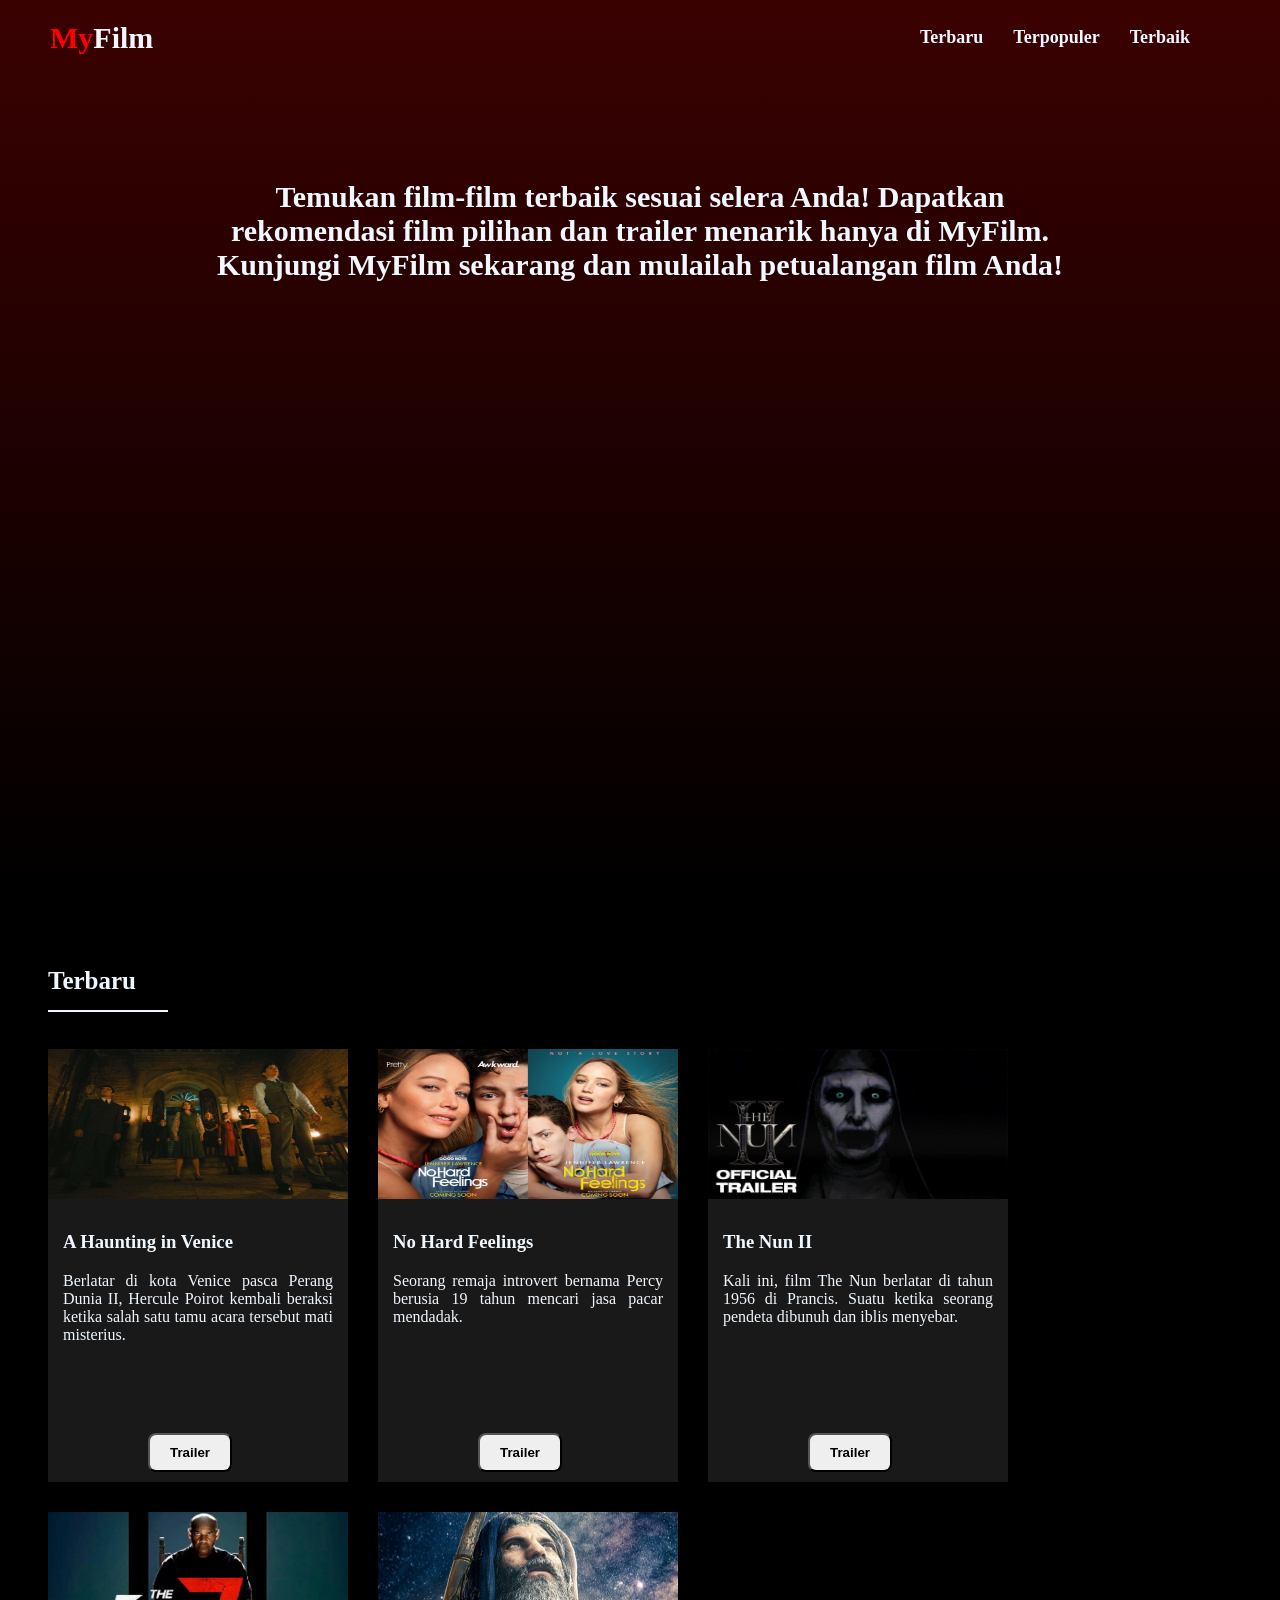
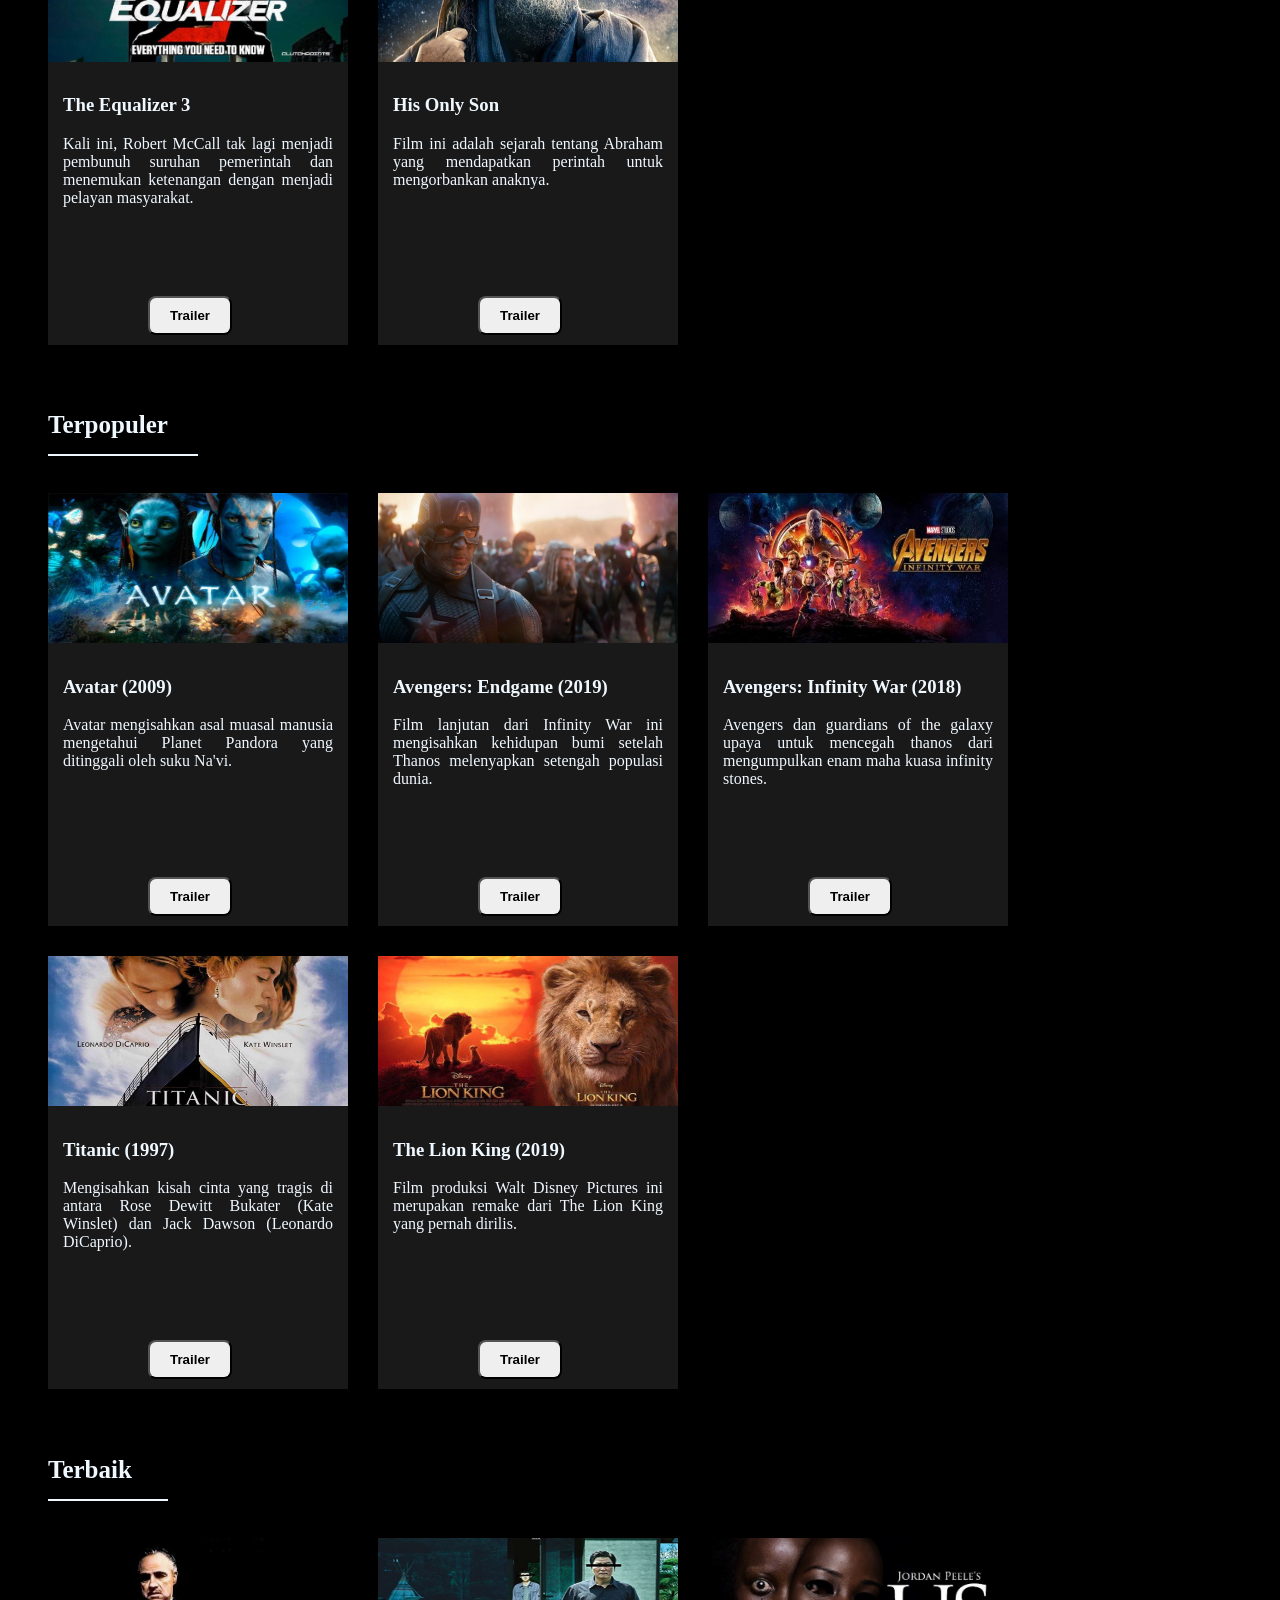
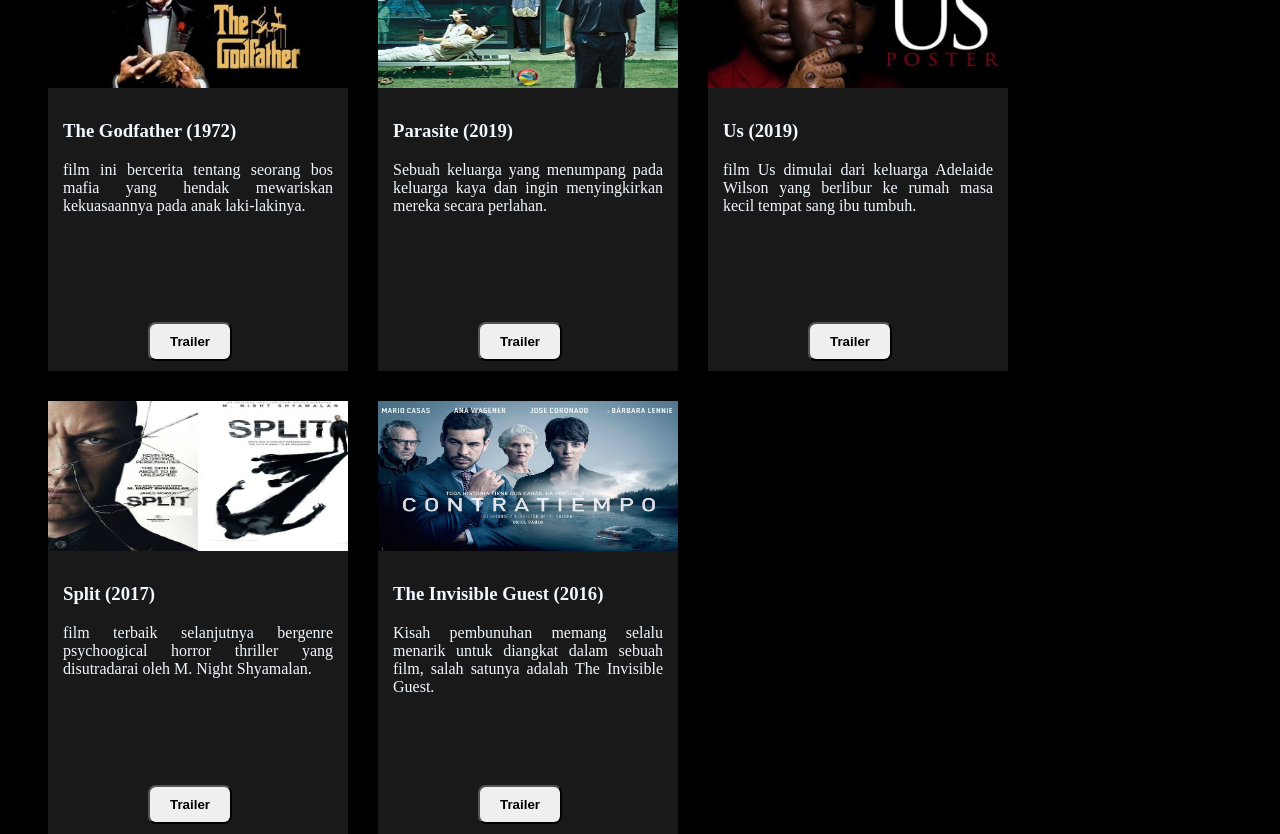
==== index.html @ 50434cb7 "Update index.html" ====
<!DOCTYPE html>
<html lang="en">
<head>
    <meta charset="UTF-8">
    <meta name="viewport" content="width=device-width, initial-scale=1.0">
    <link rel="stylesheet" href="style.css">
    <title>MyFilm</title>
</head>
<body>
    <div class="containernavbar">
        <div class="navbar">
            <h1><span>My</span>Film</h1>
            <ul>
                <li><a href="#terbaru">Terbaru</a></li>
                <li><a href="#terpopuler">Terpopuler</a></li>
                <li><a href="#terbaik">Terbaik</a></li>
            </ul>
        </div>
        <div class="hiro">
            <h2>Temukan film-film terbaik sesuai selera Anda! Dapatkan rekomendasi film pilihan dan trailer menarik hanya di MyFilm. Kunjungi MyFilm sekarang dan mulailah petualangan film Anda!</h2>
        </div>
    </div>
    
    <div id="terbaru">
        <h1>Terbaru</h1>
        <div class="daftarfilm">

            <div class="card">
                <div class="konten">
                    <img src="assets/haunting in venice.jpg" alt="A Haunting in Venice">
                    <div class="sinopsis">
                        <h3>A Haunting in Venice</h3>
                        <p>Berlatar di kota Venice pasca Perang Dunia II, Hercule Poirot kembali beraksi ketika salah satu tamu acara tersebut mati misterius.</p>
                    </div>
                    <button><a href="https://youtu.be/yEddsSwweyE">Trailer</a></button>
                </div>   
            </div>

            <div class="card">
                <div class="konten">
                    <img src="assets/no-hard-feelings-poster-jennifer-lawrence.jpg" alt="No Hard Feelings">
                    <div class="sinopsis">
                        <h3>No Hard Feelings</h3>
                        <p>Seorang remaja introvert bernama Percy berusia 19 tahun mencari jasa pacar mendadak.</p>
                    </div>
                    <button><a href="https://youtu.be/P15S6ND8kbQ">Trailer</a></button>
                </div>   
            </div>

            <div class="card">
                <div class="konten">
                    <img src="assets/thenun2.jpg" alt="The Nun II">
                    <div class="sinopsis">
                        <h3>The Nun II</h3>
                        <p>Kali ini, film The Nun berlatar di tahun 1956 di Prancis. Suatu ketika seorang pendeta dibunuh dan iblis menyebar.</p>
                    </div>
                    <button><a href="https://youtu.be/QF-oyCwaArU">Trailer</a></button>
                </div>   
            </div>

            <div class="card">
                <div class="konten">
                    <img src="assets/thequalizer3.jpg" alt="The Equalizer 3">
                    <div class="sinopsis">
                        <h3>The Equalizer 3</h3>
                        <p>Kali ini, Robert McCall tak lagi menjadi pembunuh suruhan pemerintah dan menemukan ketenangan dengan menjadi pelayan masyarakat.</p>
                    </div>
                    <button><a href="https://youtu.be/19ikl8vy4zs">Trailer</a></button>
                </div>   
            </div>

            <div class="card">
                <div class="konten">
                    <img src="assets/his-only-son.jpeg" alt="His Only Son">
                    <div class="sinopsis">
                        <h3>His Only Son</h3>
                        <p>Film ini adalah sejarah tentang Abraham yang mendapatkan perintah untuk mengorbankan anaknya.</p>
                    </div>
                    <button><a href="https://youtu.be/zo2V5CQMuJw">Trailer</a></button>
                </div>   
            </div>

         </div>     
    </div>

    <div id="terpopuler">
        <h1>Terpopuler</h1>
        <div class="daftarfilm">

            <div class="card">
                <div class="konten">
                    <img src="assets/avatar-2009.jpg" alt="Avatar">
                    <div class="sinopsis">
                        <h3>Avatar (2009)</h3>
                        <p>Avatar mengisahkan asal muasal manusia mengetahui Planet Pandora yang ditinggali oleh suku Na'vi.</p>
                    </div>
                    <button><a href="https://youtu.be/5PSNL1qE6VY?si=sUoHKBjKuJ3APOgr">Trailer</a></button>
                </div>   
            </div>
            <div class="card">
                <div class="konten">
                    <img src="assets/endgame.jpg" alt="Avengers: Endgame">
                    <div class="sinopsis">
                        <h3>Avengers: Endgame (2019)</h3>
                        <p>Film lanjutan dari Infinity War ini mengisahkan kehidupan bumi setelah Thanos melenyapkan setengah populasi dunia.</p>
                    </div>
                    <button><a href="https://youtu.be/CHekzSiZjrY?si=Ol1BtCSg1JcwX_Rj">Trailer</a></button>
                </div>   
            </div>
            <div class="card">
                <div class="konten">
                    <img src="assets/avengers-infinity-war.jpg" alt="Avengers: Infinity War">
                    <div class="sinopsis">
                        <h3>Avengers: Infinity War (2018)</h3>
                        <p>Avengers dan guardians of the galaxy upaya untuk mencegah thanos dari mengumpulkan enam maha kuasa infinity stones.</p>
                    </div>
                    <button><a href="https://youtu.be/6ZfuNTqbHE8?si=7AjgUUdlZSqZYlL-">Trailer</a></button>
                </div>   
            </div>
            <div class="card">
                <div class="konten">
                    <img src="assets/titanic.jpg" alt="Titanic 1997">
                    <div class="sinopsis">
                        <h3>Titanic (1997)</h3>
                        <p>Mengisahkan kisah cinta yang tragis di antara Rose Dewitt Bukater (Kate Winslet) dan Jack Dawson (Leonardo DiCaprio).</p>
                    </div>
                    <button><a href="https://youtu.be/CHekzSiZjrY?si=Ol1BtCSg1JcwX_Rj">Trailer</a></button>
                </div>   
            </div>
            <div class="card">
                <div class="konten">
                    <img src="assets/lionking.jpg" alt="The Lion King 2019">
                    <div class="sinopsis">
                        <h3>The Lion King (2019)</h3>
                        <p>Film produksi Walt Disney Pictures ini merupakan remake dari The Lion King yang pernah dirilis.</p>
                    </div>
                    <button><a href="https://youtu.be/7TavVZMewpY?feature=shared">Trailer</a></button>
                </div>   
            </div>

        </div>
    </div>
    
    <div id="terbaik">
        <h1>Terbaik</h1>
        <div class="daftarfilm">

            <div class="card">
                <div class="konten">
                    <img src="assets/godfather.jpg" alt="The godfather 1972">
                    <div class="sinopsis">
                        <h3>The Godfather (1972)</h3>
                        <p>film ini bercerita tentang seorang bos mafia yang hendak mewariskan kekuasaannya pada anak laki-lakinya.</p>
                    </div>
                    <button><a href="https://youtu.be/fB_8VCwXydM">Trailer</a></button>
                </div>   
            </div>
            <div class="card">
                <div class="konten">
                    <img src="assets/parasite.jpg" alt="Parasite 2019">
                    <div class="sinopsis">
                        <h3>Parasite (2019)</h3>
                        <p>Sebuah keluarga yang menumpang pada keluarga kaya dan ingin menyingkirkan mereka secara perlahan.</p>
                    </div>
                    <button><a href="https://youtu.be/5xH0HfJHsaY">Trailer</a></button>
                </div>   
            </div>
            <div class="card">
                <div class="konten">
                    <img src="assets/us.jpeg" alt="Us 2019">
                    <div class="sinopsis">
                        <h3>Us (2019)</h3>
                        <p>film Us dimulai dari keluarga Adelaide Wilson yang berlibur ke rumah masa kecil tempat sang ibu tumbuh.</p>
                    </div>
                    <button><a href="https://youtu.be/hNCmb-4oXJA">Trailer</a></button>
                </div>   
            </div>
            <div class="card">
                <div class="konten">
                    <img src="assets/split.jpg" alt="Split 2017">
                    <div class="sinopsis">
                        <h3>Split (2017)</h3>
                        <p>film terbaik selanjutnya bergenre psychoogical horror thriller yang disutradarai oleh M. Night Shyamalan.</p>
                    </div>
                    <button><a href="https://youtu.be/ROVc_47FUD8">Trailer</a></button>
                </div>   
            </div>
            <div class="card">
                <div class="konten">
                    <img src="assets/contratiempo.jpeg" alt="The Invisible Guest 2016">
                    <div class="sinopsis">
                        <h3>The Invisible Guest (2016)</h3>
                        <p>Kisah pembunuhan memang selalu menarik untuk diangkat dalam sebuah film, salah satunya adalah The Invisible Guest.</p>
                    </div>
                    <button><a href="https://youtu.be/epCg2RbyF80">Trailer</a></button>
                </div>   
            </div>

        </div>
    </div>
    <script src = "script.js"></script>

    
</body>
</html>
---- style.css ----
body {
    background-color: black;
    padding: 0;
    margin: 0;
}
.containernavbar {
    background: linear-gradient(to bottom, rgb(59, 1, 1), black);
    background-size: cover;
    min-height: 100vh;
    min-width: 100vh;
    display: flex;
    flex-direction: column;
}

.navbar {
    display: flex;
    justify-content: space-between;
    padding: 1px 90px 10px 50px;
    position: sticky;
}
.navbar h1 {
    font-size: 30px;
    color: aliceblue;
}

.navbar span {
    color: red;
}

.navbar ul {
    list-style-type: none;
    display: flex;
    justify-content: space-evenly;
    gap: 30px;
    padding-top: 10px;
}
.navbar ul li a {
    text-decoration: none;
    color: aliceblue;
    font-size: 18px;
    font-weight: 700;
    transition: all .3s;
}

.navbar ul li a:hover {
    color: red;
}

.hiro {
    display: flex;
    padding-left: 200px;
    padding-right: 200px;
    padding-top: 70px;
    padding-bottom: 20px;
}

.hiro h2 {
    color: aliceblue;
    font-size: 30px;
    color: aliceblue;
    text-align: center;
}

#terbaru {
    display: flex;
    flex-direction: column;
    padding-top: 50px;
    padding-left: 48px;
}

#terbaru h1 {
    width: 120px;
    color: aliceblue;
    font-size: 25px;
    border-bottom: 2px solid aliceblue;
    padding-bottom: 15px;
}

#terpopuler {
    display: flex;
    flex-direction: column;
    padding-top: 50px;
    padding-left: 48px;
}

#terpopuler h1 {
    width: 150px;
    color: aliceblue;
    font-size: 25px;
    border-bottom: 2px solid aliceblue;
    padding-bottom: 15px;
}

#terbaik {
    display: flex;
    flex-direction: column;
    padding-top: 50px;
    padding-left: 48px;
}

#terbaik h1 {
    width: 120px;
    color: aliceblue;
    font-size: 25px;
    border-bottom: 2px solid aliceblue;
    padding-bottom: 15px;
}

.daftarfilm {
    display: flex;
    flex-wrap: wrap;
    gap: 30px;
    margin-top: 20px;
}

.card {
    width: 300px;
    padding-bottom: 10px;
    background-color: #191919;
    display: flex;
    flex-wrap: wrap;
    flex-direction: column;    
    justify-content: space-between;
}

.konten img {
    width: 300px;
    height: 150px;
}

.konten .sinopsis {
    padding: 10px 15px 10px;
    max-height: 180px;
    min-height: 180px;
}

.konten .sinopsis h3 {
    color: aliceblue;
}

.konten .sinopsis p {
    color: aliceblue;
    max-height: 50px;
    min-height: 50px;
    text-align: justify;
}

.konten button {
    padding: 10px 20px;
    margin-left: 100px;
    margin-top: 30px;
    border-radius: 8px;
    font-weight: 700;
    transition: all .3s;
}
.konten button a {
    text-decoration: none;
    color: black;
    transition: all .3s
}

.konten button:hover {
    background-color: red;
    color: aliceblue
}

.konten button:hover a {
    color: aliceblue;
}
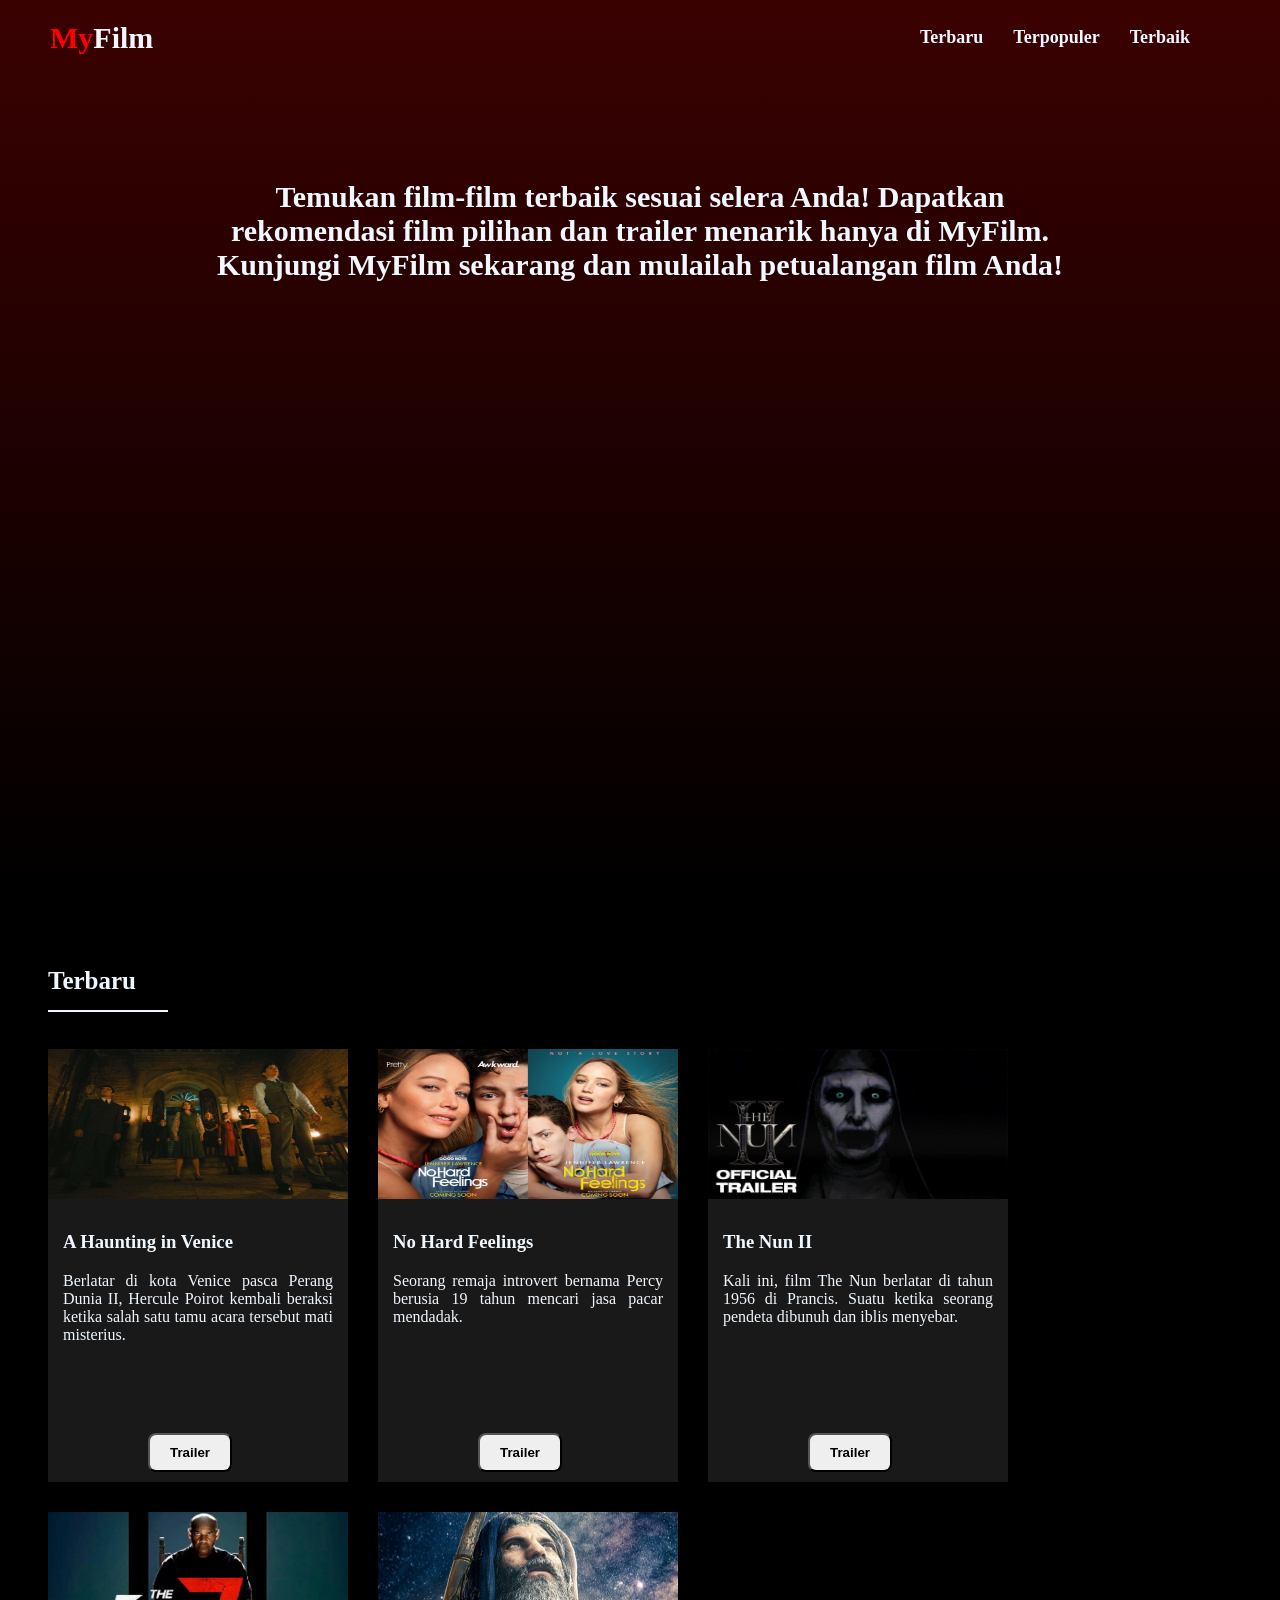
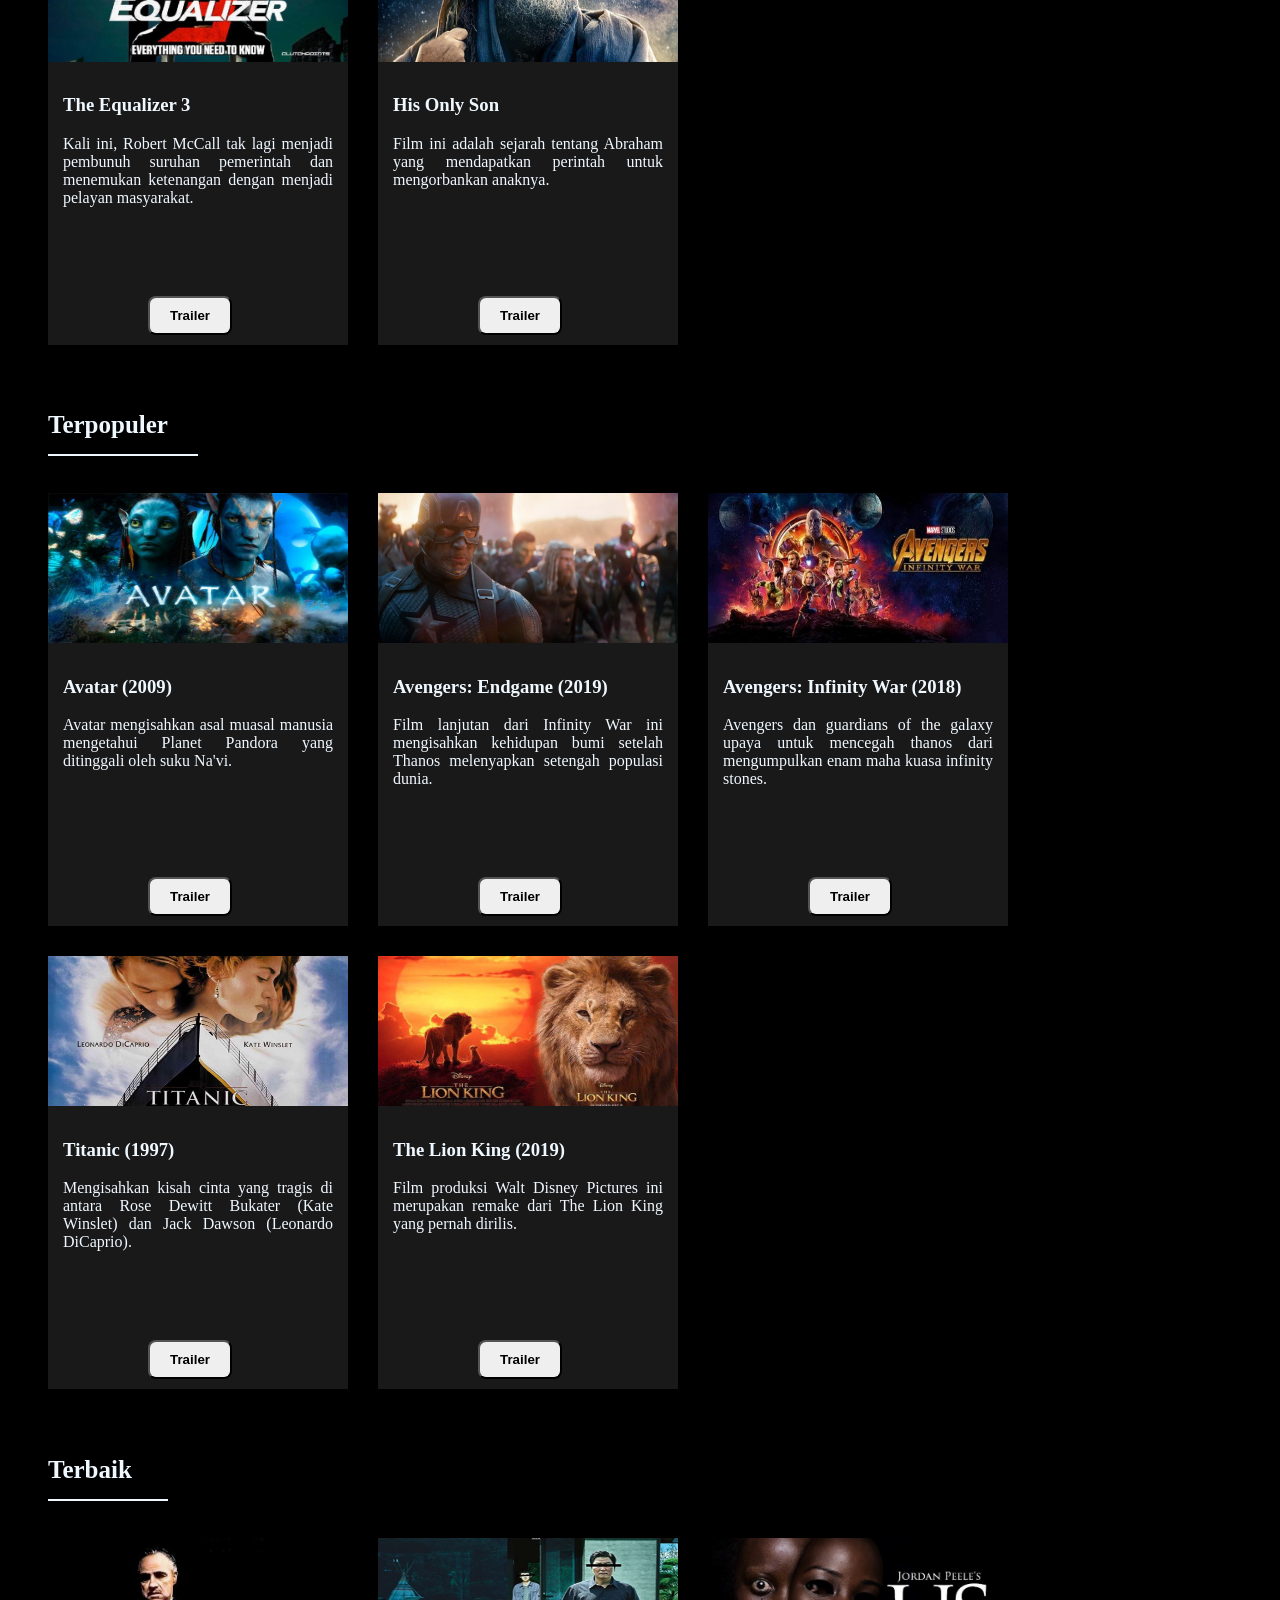
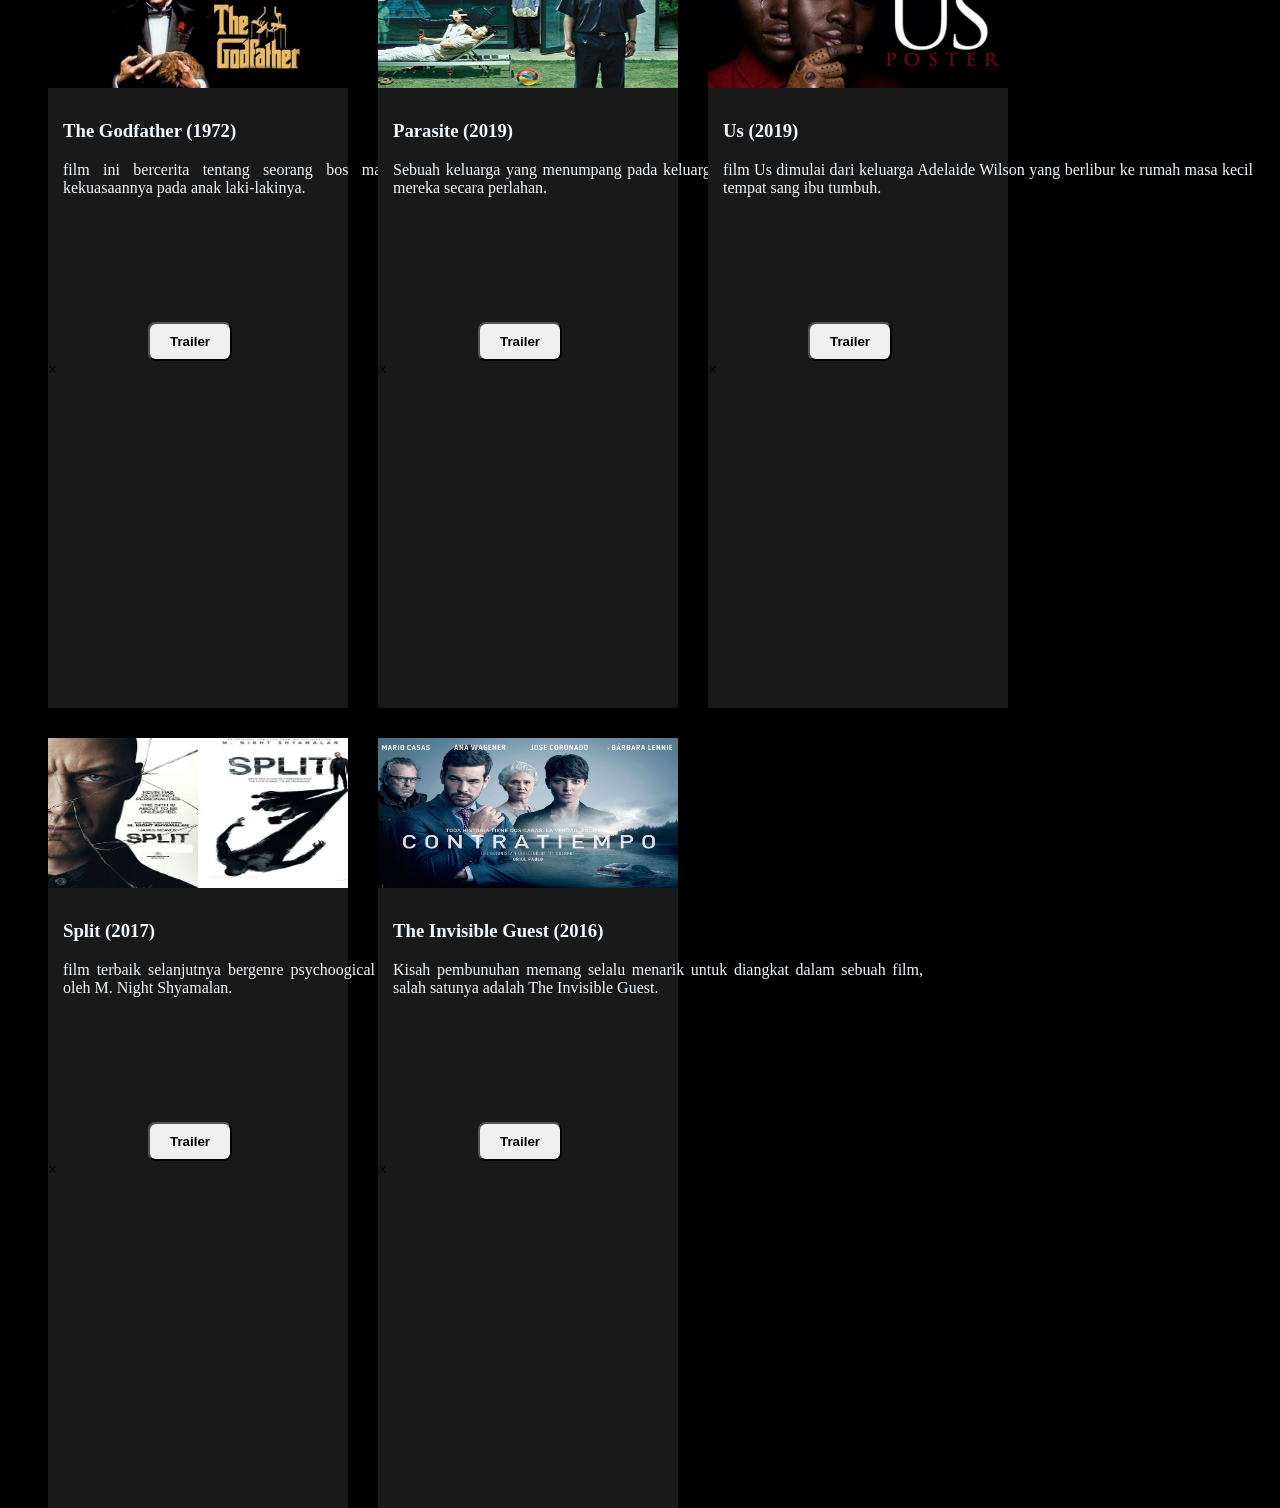
==== commit 330a49f8: "Update index.html" ====
--- a/index.html
+++ b/index.html
@@ -7,7 +7,7 @@
     <title>MyFilm</title>
 </head>
 <body>
-    <div class="containernavbar">
+    <div class="containernavbar" id="containernavbar">
         <div class="navbar">
             <h1><span>My</span>Film</h1>
             <ul>
@@ -32,7 +32,7 @@
                         <h3>A Haunting in Venice</h3>
                         <p>Berlatar di kota Venice pasca Perang Dunia II, Hercule Poirot kembali beraksi ketika salah satu tamu acara tersebut mati misterius.</p>
                     </div>
-                    <button><a href="https://youtu.be/yEddsSwweyE">Trailer</a></button>
+                    <button><a href="https://www.youtube.com/embed/yEddsSwweyE?si=ayyreVWUX7Xn-MmJ">Trailer</a></button>
                 </div>   
             </div>
 
@@ -43,7 +43,7 @@
                         <h3>No Hard Feelings</h3>
                         <p>Seorang remaja introvert bernama Percy berusia 19 tahun mencari jasa pacar mendadak.</p>
                     </div>
-                    <button><a href="https://youtu.be/P15S6ND8kbQ">Trailer</a></button>
+                    <button><a href="https://www.youtube.com/embed/P15S6ND8kbQ?si=i_mgeMd3NRcgCsIT">Trailer</a></button>
                 </div>   
             </div>
 
@@ -54,7 +54,7 @@
                         <h3>The Nun II</h3>
                         <p>Kali ini, film The Nun berlatar di tahun 1956 di Prancis. Suatu ketika seorang pendeta dibunuh dan iblis menyebar.</p>
                     </div>
-                    <button><a href="https://youtu.be/QF-oyCwaArU">Trailer</a></button>
+                    <button><a href="https://www.youtube.com/embed/QF-oyCwaArU?si=Opjd8-4PDUFX3Ysy">Trailer</a></button>
                 </div>   
             </div>
 
@@ -65,7 +65,7 @@
                         <h3>The Equalizer 3</h3>
                         <p>Kali ini, Robert McCall tak lagi menjadi pembunuh suruhan pemerintah dan menemukan ketenangan dengan menjadi pelayan masyarakat.</p>
                     </div>
-                    <button><a href="https://youtu.be/19ikl8vy4zs">Trailer</a></button>
+                    <button><a href="https://www.youtube.com/embed/19ikl8vy4zs?si=2qHkT-giS4IfgLD4">Trailer</a></button>
                 </div>   
             </div>
 
@@ -76,7 +76,7 @@
                         <h3>His Only Son</h3>
                         <p>Film ini adalah sejarah tentang Abraham yang mendapatkan perintah untuk mengorbankan anaknya.</p>
                     </div>
-                    <button><a href="https://youtu.be/zo2V5CQMuJw">Trailer</a></button>
+                    <button><a href="https://www.youtube.com/embed/zo2V5CQMuJw?si=DxuQO1qJFfXphqgW">Trailer</a></button>
                 </div>   
             </div>
 
@@ -94,7 +94,7 @@
                         <h3>Avatar (2009)</h3>
                         <p>Avatar mengisahkan asal muasal manusia mengetahui Planet Pandora yang ditinggali oleh suku Na'vi.</p>
                     </div>
-                    <button><a href="https://youtu.be/5PSNL1qE6VY?si=sUoHKBjKuJ3APOgr">Trailer</a></button>
+                    <button><a href="https://www.youtube.com/embed/5PSNL1qE6VY?si=gYVbLW6h_c5F9CQw">Trailer</a></button>
                 </div>   
             </div>
             <div class="card">
@@ -104,7 +104,7 @@
                         <h3>Avengers: Endgame (2019)</h3>
                         <p>Film lanjutan dari Infinity War ini mengisahkan kehidupan bumi setelah Thanos melenyapkan setengah populasi dunia.</p>
                     </div>
-                    <button><a href="https://youtu.be/CHekzSiZjrY?si=Ol1BtCSg1JcwX_Rj">Trailer</a></button>
+                    <button><a href="https://www.youtube.com/embed/TcMBFSGVi1c?si=tuDqmEX2fjUSDyvd">Trailer</a></button>
                 </div>   
             </div>
             <div class="card">
@@ -114,7 +114,7 @@
                         <h3>Avengers: Infinity War (2018)</h3>
                         <p>Avengers dan guardians of the galaxy upaya untuk mencegah thanos dari mengumpulkan enam maha kuasa infinity stones.</p>
                     </div>
-                    <button><a href="https://youtu.be/6ZfuNTqbHE8?si=7AjgUUdlZSqZYlL-">Trailer</a></button>
+                    <button><a href="https://www.youtube.com/embed/6ZfuNTqbHE8?si=9NYHhv02dzvyx7hh">Trailer</a></button>
                 </div>   
             </div>
             <div class="card">
@@ -124,7 +124,7 @@
                         <h3>Titanic (1997)</h3>
                         <p>Mengisahkan kisah cinta yang tragis di antara Rose Dewitt Bukater (Kate Winslet) dan Jack Dawson (Leonardo DiCaprio).</p>
                     </div>
-                    <button><a href="https://youtu.be/CHekzSiZjrY?si=Ol1BtCSg1JcwX_Rj">Trailer</a></button>
+                    <button><a href="https://www.youtube.com/embed/CHekzSiZjrY?si=Wz9CbNd21OU5aUAQ">Trailer</a></button>
                 </div>   
             </div>
             <div class="card">
@@ -134,7 +134,7 @@
                         <h3>The Lion King (2019)</h3>
                         <p>Film produksi Walt Disney Pictures ini merupakan remake dari The Lion King yang pernah dirilis.</p>
                     </div>
-                    <button><a href="https://youtu.be/7TavVZMewpY?feature=shared">Trailer</a></button>
+                    <button><a href="https://www.youtube.com/embed/7TavVZMewpY?si=y4fBdY2Mtp9QvoYk">Trailer</a></button>
                 </div>   
             </div>
 
@@ -152,7 +152,11 @@
                         <h3>The Godfather (1972)</h3>
                         <p>film ini bercerita tentang seorang bos mafia yang hendak mewariskan kekuasaannya pada anak laki-lakinya.</p>
                     </div>
-                    <button><a href="https://youtu.be/fB_8VCwXydM">Trailer</a></button>
+                    <button class="openVideo" data-video="https://www.youtube.com/embed/sY1S34973zA?si=H_VkT1m0xn5vZizu">Trailer</button>
+                    <div id="videoPopup" class="popup">
+                        <span class="close" id="closeVideo">&times;</span>
+                        <iframe id="videoIframe" width="560" height="315" frameborder="0" allowfullscreen></iframe>
+                    </div>
                 </div>   
             </div>
             <div class="card">
@@ -162,7 +166,11 @@
                         <h3>Parasite (2019)</h3>
                         <p>Sebuah keluarga yang menumpang pada keluarga kaya dan ingin menyingkirkan mereka secara perlahan.</p>
                     </div>
-                    <button><a href="https://youtu.be/5xH0HfJHsaY">Trailer</a></button>
+                    <button class="openVideo" data-video="https://www.youtube.com/embed/5xH0HfJHsaY?si=2arkqvpZToi4HZTJ">Trailer</button>
+                    <div id="videoPopup" class="popup">
+                        <span class="close" id="closeVideo">&times;</span>
+                        <iframe id="videoIframe" width="560" height="315" frameborder="0" allowfullscreen></iframe>
+                    </div>
                 </div>   
             </div>
             <div class="card">
@@ -172,7 +180,11 @@
                         <h3>Us (2019)</h3>
                         <p>film Us dimulai dari keluarga Adelaide Wilson yang berlibur ke rumah masa kecil tempat sang ibu tumbuh.</p>
                     </div>
-                    <button><a href="https://youtu.be/hNCmb-4oXJA">Trailer</a></button>
+                    <button class="openVideo" data-video="https://www.youtube.com/embed/hNCmb-4oXJA?si=tCE4eoEPicyysW_6">Trailer</button>
+                    <div id="videoPopup" class="popup">
+                        <span class="close" id="closeVideo">&times;</span>
+                        <iframe id="videoIframe" width="560" height="315" frameborder="0" allowfullscreen></iframe>
+                    </div>
                 </div>   
             </div>
             <div class="card">
@@ -182,7 +194,11 @@
                         <h3>Split (2017)</h3>
                         <p>film terbaik selanjutnya bergenre psychoogical horror thriller yang disutradarai oleh M. Night Shyamalan.</p>
                     </div>
-                    <button><a href="https://youtu.be/ROVc_47FUD8">Trailer</a></button>
+                    <button class="openVideo" data-video="https://www.youtube.com/embed/ROVc_47FUD8?si=T8Zd4dKnz8FmnV6n">Trailer</button>
+                    <div id="videoPopup" class="popup">
+                        <span class="close" id="closeVideo">&times;</span>
+                        <iframe id="videoIframe" width="560" height="315" frameborder="0" allowfullscreen></iframe>
+                    </div>
                 </div>   
             </div>
             <div class="card">
@@ -192,14 +208,23 @@
                         <h3>The Invisible Guest (2016)</h3>
                         <p>Kisah pembunuhan memang selalu menarik untuk diangkat dalam sebuah film, salah satunya adalah The Invisible Guest.</p>
                     </div>
-                    <button><a href="https://youtu.be/epCg2RbyF80">Trailer</a></button>
-                </div>   
-            </div>
-
-        </div>
-    </div>
-    <script src = "script.js"></script>
-
+                    <button class="openVideo" data-video="https://www.youtube.com/embed/epCg2RbyF80?si=FW9lZbz_bPgWyiEF">Trailer</button>
+                    <div id="videoPopup" class="popup">
+                        <span class="close" id="closeVideo">&times;</span>
+                        <iframe id="videoIframe" width="560" height="315" frameborder="0" allowfullscreen></iframe>
+                    </div>
+                
+                </div>   
+            </div>
+        </div>
+    </div>
+
+    <!-- Tombol "Back to Top" -->
+    <div id="back-to-top">
+        <a href="#containernavbar">Kembali &#8679;</a>
+    </div>
     
+    <script src="script.js"></script>
+
 </body>
 </html>
--- a/style.css
+++ b/style.css
@@ -2,12 +2,12 @@
     background-color: black;
     padding: 0;
     margin: 0;
+    min-widht: 100vw;
 }
 .containernavbar {
     background: linear-gradient(to bottom, rgb(59, 1, 1), black);
     background-size: cover;
     min-height: 100vh;
-    min-width: 100vh;
     display: flex;
     flex-direction: column;
 }
@@ -167,3 +167,25 @@
 .konten button:hover a {
     color: aliceblue;
 }
+
+#back-to-top {
+    position: fixed;
+    right: 20px;
+    display: none;
+    top: 30px;
+    right: 50vw;
+}
+
+#back-to-top a {
+    background-color: rgb(32, 3, 3);
+    color: aliceblue;
+    padding: 10px 20px;
+    border-radius: 5px;
+    text-decoration: none;
+    font-weight: 700;
+    transition: all .3s;
+}
+
+#back-to-top a:hover {
+    background-color: darkred;
+}
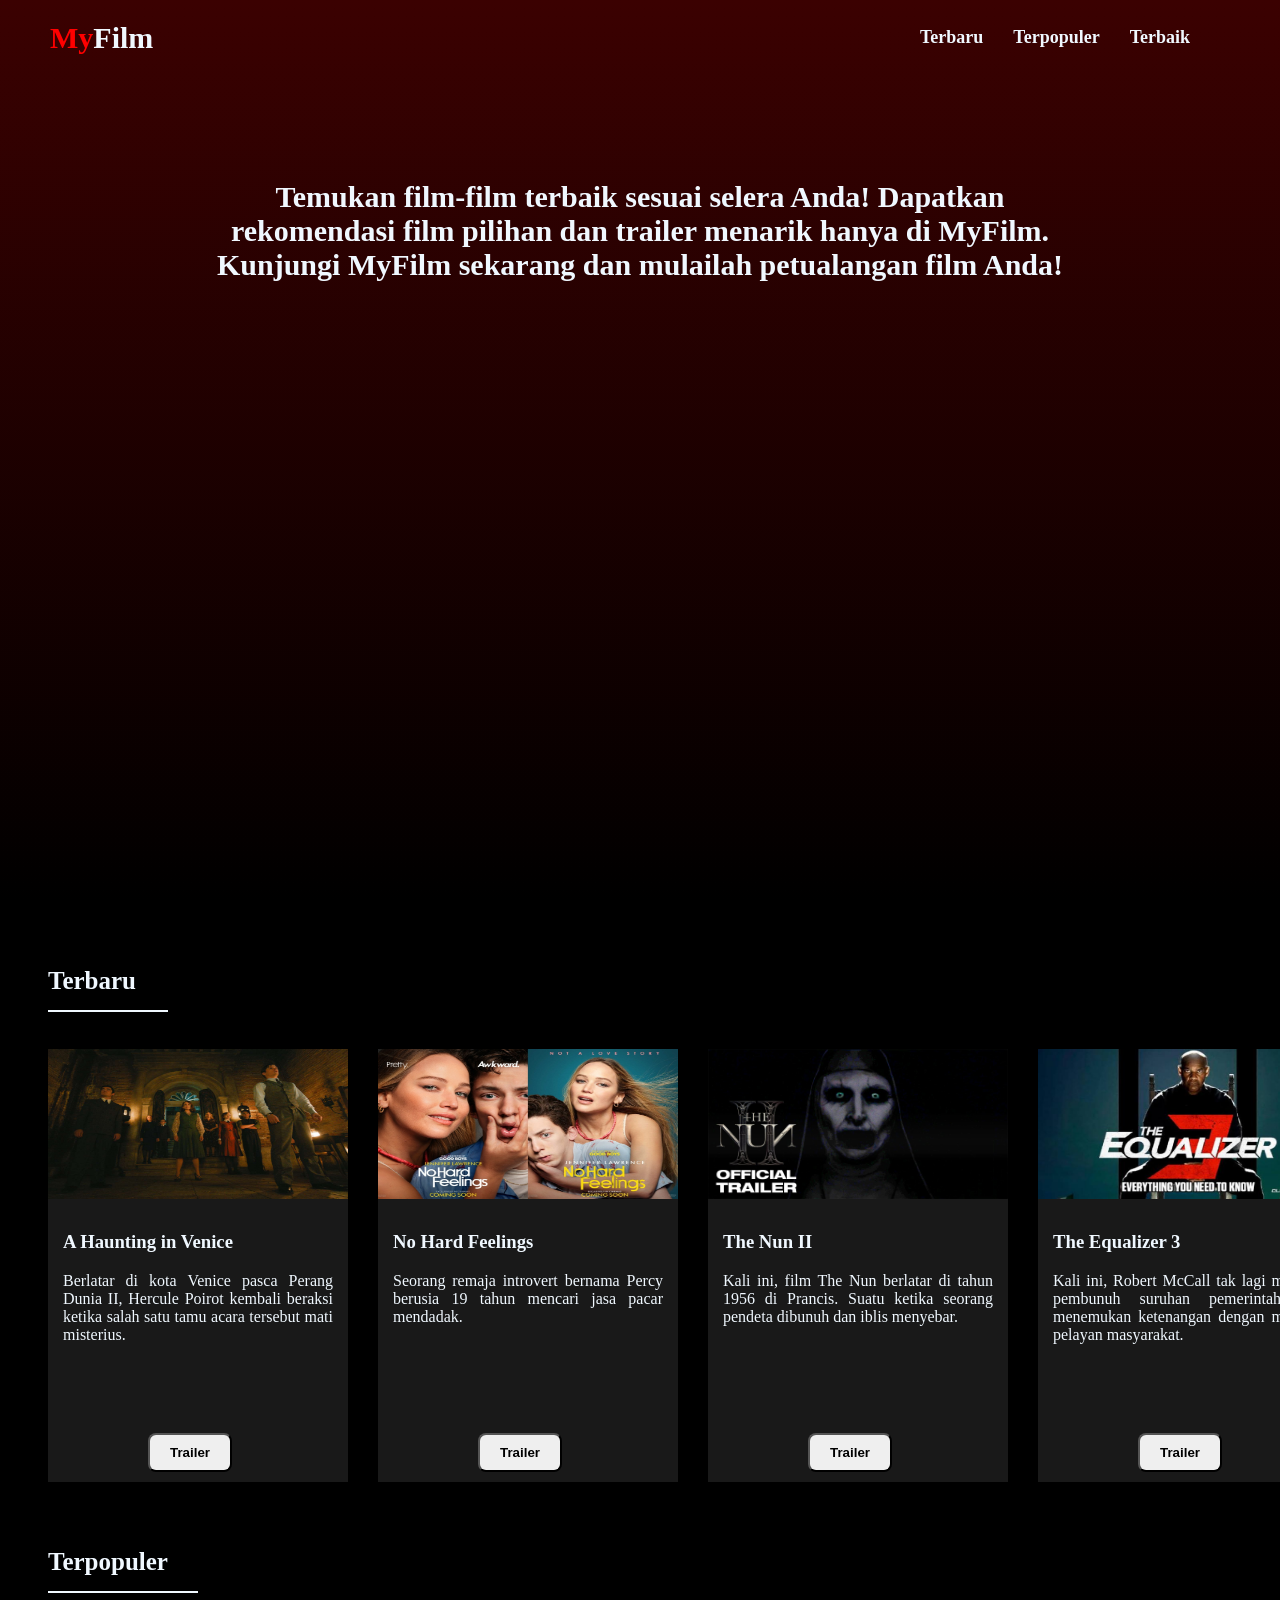
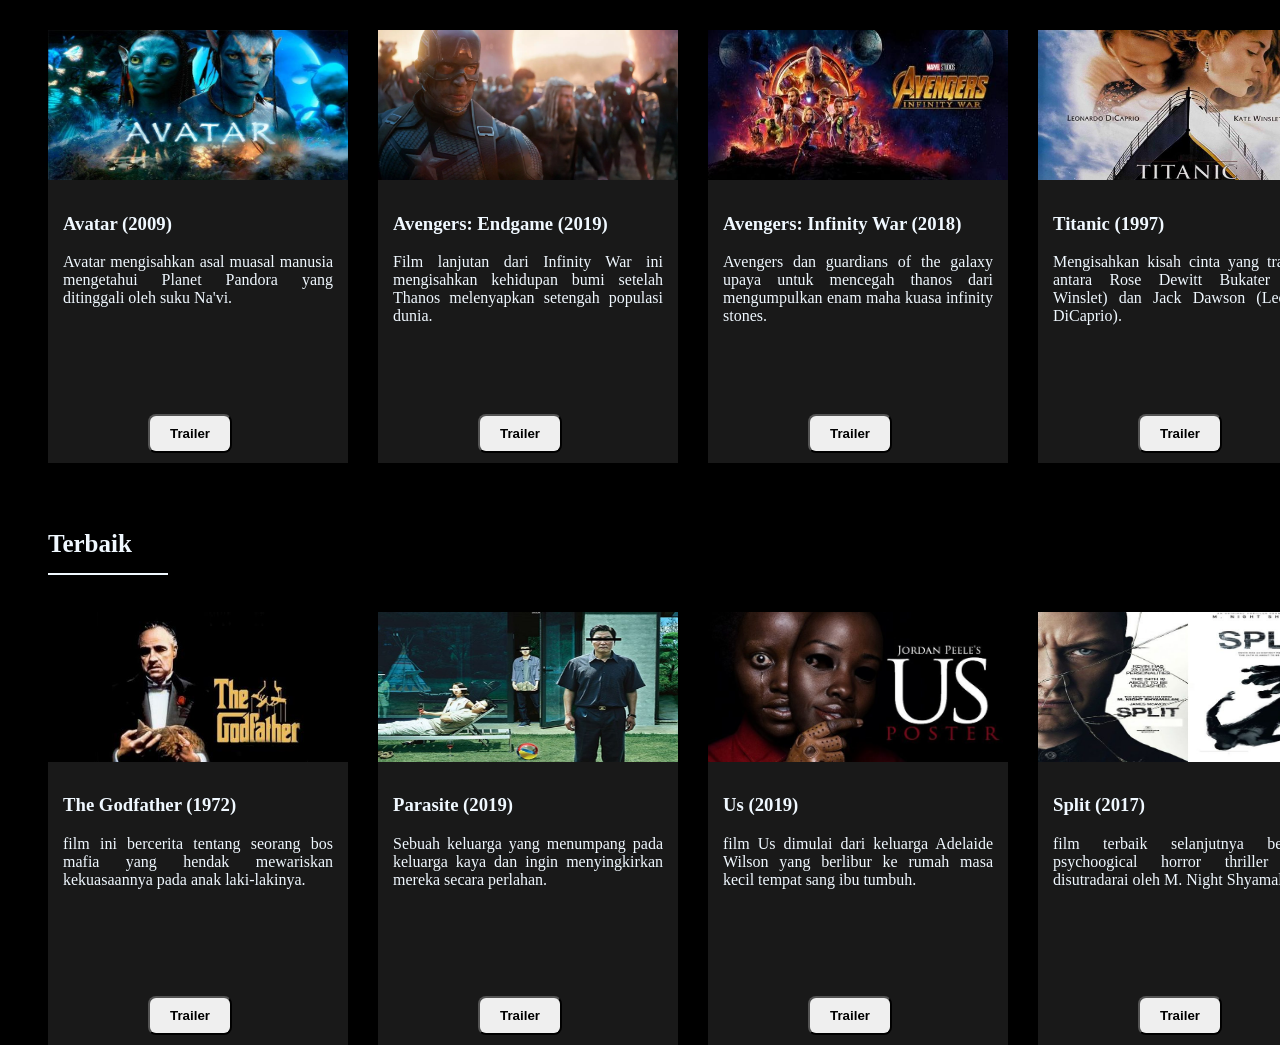
==== commit af69edc9: "Update index.html" ====
--- a/index.html
+++ b/index.html
@@ -32,7 +32,11 @@
                         <h3>A Haunting in Venice</h3>
                         <p>Berlatar di kota Venice pasca Perang Dunia II, Hercule Poirot kembali beraksi ketika salah satu tamu acara tersebut mati misterius.</p>
                     </div>
-                    <button><a href="https://www.youtube.com/embed/yEddsSwweyE?si=ayyreVWUX7Xn-MmJ">Trailer</a></button>
+                    <button class="openVideo" data-video="https://www.youtube.com/embed/yEddsSwweyE?si=ayyreVWUX7Xn-MmJ">Trailer</button>
+                    <div id="videoPopup" class="popup">
+                        <span class="close" id="closeVideo">&times;</span>
+                        <iframe id="videoIframe" width="560" height="315" frameborder="0" allowfullscreen></iframe>
+                    </div>
                 </div>   
             </div>
 
@@ -43,7 +47,11 @@
                         <h3>No Hard Feelings</h3>
                         <p>Seorang remaja introvert bernama Percy berusia 19 tahun mencari jasa pacar mendadak.</p>
                     </div>
-                    <button><a href="https://www.youtube.com/embed/P15S6ND8kbQ?si=i_mgeMd3NRcgCsIT">Trailer</a></button>
+                    <button class="openVideo" data-video="https://www.youtube.com/embed/P15S6ND8kbQ?si=i_mgeMd3NRcgCsIT">Trailer</button>
+                    <div id="videoPopup" class="popup">
+                        <span class="close" id="closeVideo">&times;</span>
+                        <iframe id="videoIframe" width="560" height="315" frameborder="0" allowfullscreen></iframe>
+                    </div>
                 </div>   
             </div>
 
@@ -54,7 +62,11 @@
                         <h3>The Nun II</h3>
                         <p>Kali ini, film The Nun berlatar di tahun 1956 di Prancis. Suatu ketika seorang pendeta dibunuh dan iblis menyebar.</p>
                     </div>
-                    <button><a href="https://www.youtube.com/embed/QF-oyCwaArU?si=Opjd8-4PDUFX3Ysy">Trailer</a></button>
+                    <button class="openVideo" data-video="https://www.youtube.com/embed/QF-oyCwaArU?si=Opjd8-4PDUFX3Ysy">Trailer</button>
+                    <div id="videoPopup" class="popup">
+                        <span class="close" id="closeVideo">&times;</span>
+                        <iframe id="videoIframe" width="560" height="315" frameborder="0" allowfullscreen></iframe>
+                    </div>
                 </div>   
             </div>
 
@@ -65,7 +77,11 @@
                         <h3>The Equalizer 3</h3>
                         <p>Kali ini, Robert McCall tak lagi menjadi pembunuh suruhan pemerintah dan menemukan ketenangan dengan menjadi pelayan masyarakat.</p>
                     </div>
-                    <button><a href="https://www.youtube.com/embed/19ikl8vy4zs?si=2qHkT-giS4IfgLD4">Trailer</a></button>
+                    <button class="openVideo" data-video="https://www.youtube.com/embed/19ikl8vy4zs?si=2qHkT-giS4IfgLD4">Trailer</button>
+                    <div id="videoPopup" class="popup">
+                        <span class="close" id="closeVideo">&times;</span>
+                        <iframe id="videoIframe" width="560" height="315" frameborder="0" allowfullscreen></iframe>
+                    </div>
                 </div>   
             </div>
 
@@ -76,7 +92,11 @@
                         <h3>His Only Son</h3>
                         <p>Film ini adalah sejarah tentang Abraham yang mendapatkan perintah untuk mengorbankan anaknya.</p>
                     </div>
-                    <button><a href="https://www.youtube.com/embed/zo2V5CQMuJw?si=DxuQO1qJFfXphqgW">Trailer</a></button>
+                    <button class="openVideo" data-video="https://www.youtube.com/embed/zo2V5CQMuJw?si=DxuQO1qJFfXphqgW">Trailer</button>
+                    <div id="videoPopup" class="popup">
+                        <span class="close" id="closeVideo">&times;</span>
+                        <iframe id="videoIframe" width="560" height="315" frameborder="0" allowfullscreen></iframe>
+                    </div>
                 </div>   
             </div>
 
@@ -94,7 +114,11 @@
                         <h3>Avatar (2009)</h3>
                         <p>Avatar mengisahkan asal muasal manusia mengetahui Planet Pandora yang ditinggali oleh suku Na'vi.</p>
                     </div>
-                    <button><a href="https://www.youtube.com/embed/5PSNL1qE6VY?si=gYVbLW6h_c5F9CQw">Trailer</a></button>
+                    <button class="openVideo" data-video="https://www.youtube.com/embed/5PSNL1qE6VY?si=gYVbLW6h_c5F9CQw">Trailer</button>
+                    <div id="videoPopup" class="popup">
+                        <span class="close" id="closeVideo">&times;</span>
+                        <iframe id="videoIframe" width="560" height="315" frameborder="0" allowfullscreen></iframe>
+                    </div>
                 </div>   
             </div>
             <div class="card">
@@ -104,7 +128,11 @@
                         <h3>Avengers: Endgame (2019)</h3>
                         <p>Film lanjutan dari Infinity War ini mengisahkan kehidupan bumi setelah Thanos melenyapkan setengah populasi dunia.</p>
                     </div>
-                    <button><a href="https://www.youtube.com/embed/TcMBFSGVi1c?si=tuDqmEX2fjUSDyvd">Trailer</a></button>
+                    <button class="openVideo" data-video="https://www.youtube.com/embed/TcMBFSGVi1c?si=tuDqmEX2fjUSDyvd">Trailer</button>
+                    <div id="videoPopup" class="popup">
+                        <span class="close" id="closeVideo">&times;</span>
+                        <iframe id="videoIframe" width="560" height="315" frameborder="0" allowfullscreen></iframe>
+                    </div>
                 </div>   
             </div>
             <div class="card">
@@ -114,7 +142,11 @@
                         <h3>Avengers: Infinity War (2018)</h3>
                         <p>Avengers dan guardians of the galaxy upaya untuk mencegah thanos dari mengumpulkan enam maha kuasa infinity stones.</p>
                     </div>
-                    <button><a href="https://www.youtube.com/embed/6ZfuNTqbHE8?si=9NYHhv02dzvyx7hh">Trailer</a></button>
+                    <button class="openVideo" data-video="https://www.youtube.com/embed/6ZfuNTqbHE8?si=9NYHhv02dzvyx7hh">Trailer</button>
+                    <div id="videoPopup" class="popup">
+                        <span class="close" id="closeVideo">&times;</span>
+                        <iframe id="videoIframe" width="560" height="315" frameborder="0" allowfullscreen></iframe>
+                    </div>
                 </div>   
             </div>
             <div class="card">
@@ -124,7 +156,11 @@
                         <h3>Titanic (1997)</h3>
                         <p>Mengisahkan kisah cinta yang tragis di antara Rose Dewitt Bukater (Kate Winslet) dan Jack Dawson (Leonardo DiCaprio).</p>
                     </div>
-                    <button><a href="https://www.youtube.com/embed/CHekzSiZjrY?si=Wz9CbNd21OU5aUAQ">Trailer</a></button>
+                    <button class="openVideo" data-video="https://www.youtube.com/embed/CHekzSiZjrY?si=Wz9CbNd21OU5aUAQ">Trailer</button>
+                    <div id="videoPopup" class="popup">
+                        <span class="close" id="closeVideo">&times;</span>
+                        <iframe id="videoIframe" width="560" height="315" frameborder="0" allowfullscreen></iframe>
+                    </div>
                 </div>   
             </div>
             <div class="card">
@@ -134,13 +170,17 @@
                         <h3>The Lion King (2019)</h3>
                         <p>Film produksi Walt Disney Pictures ini merupakan remake dari The Lion King yang pernah dirilis.</p>
                     </div>
-                    <button><a href="https://www.youtube.com/embed/7TavVZMewpY?si=y4fBdY2Mtp9QvoYk">Trailer</a></button>
-                </div>   
-            </div>
-
-        </div>
-    </div>
-    
+                    <button class="openVideo" data-video="https://www.youtube.com/embed/7TavVZMewpY?si=y4fBdY2Mtp9QvoYk">Trailer</button>
+                    <div id="videoPopup" class="popup">
+                        <span class="close" id="closeVideo">&times;</span>
+                        <iframe id="videoIframe" width="560" height="315" frameborder="0" allowfullscreen></iframe>
+                    </div>
+                </div>   
+            </div>
+
+        </div>
+    </div>
+     
     <div id="terbaik">
         <h1>Terbaik</h1>
         <div class="daftarfilm">
--- a/style.css
+++ b/style.css
@@ -108,7 +108,6 @@
 
 .daftarfilm {
     display: flex;
-    flex-wrap: wrap;
     gap: 30px;
     margin-top: 20px;
 }
@@ -189,3 +188,29 @@
 #back-to-top a:hover {
     background-color: darkred;
 }
+
+.popup {
+    display: none;
+    position: fixed;
+    top: 0;
+    left: 0;
+    width: 100%;
+    height: 100%;
+    background-color: rgba(0, 0, 0, 0.7);
+}
+
+.popup iframe {
+    position: absolute;
+    top: 50%;
+    left: 50%;
+    transform: translate(-50%, -50%);
+}
+
+.close {
+    position: absolute;
+    top: 10px;
+    right: 15px;
+    font-size: 24px;
+    cursor: pointer;
+    color: #fff;
+}
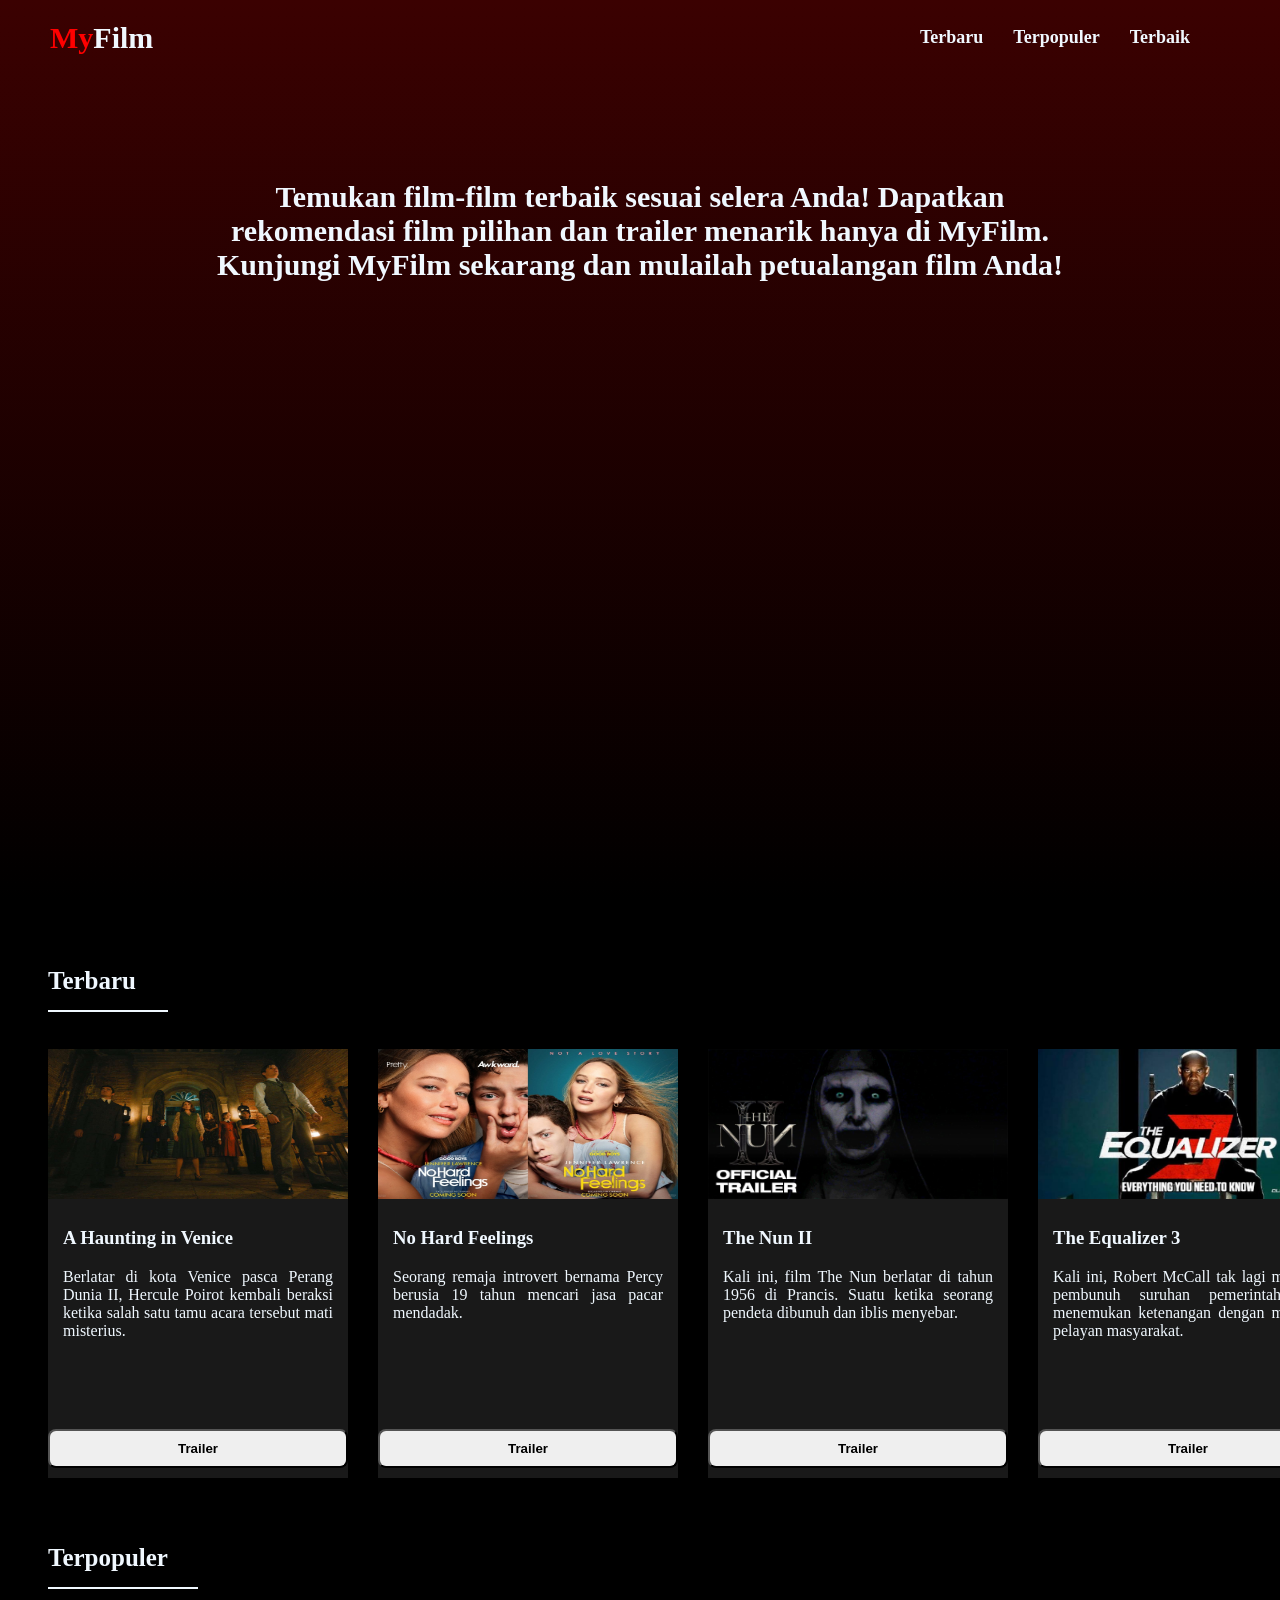
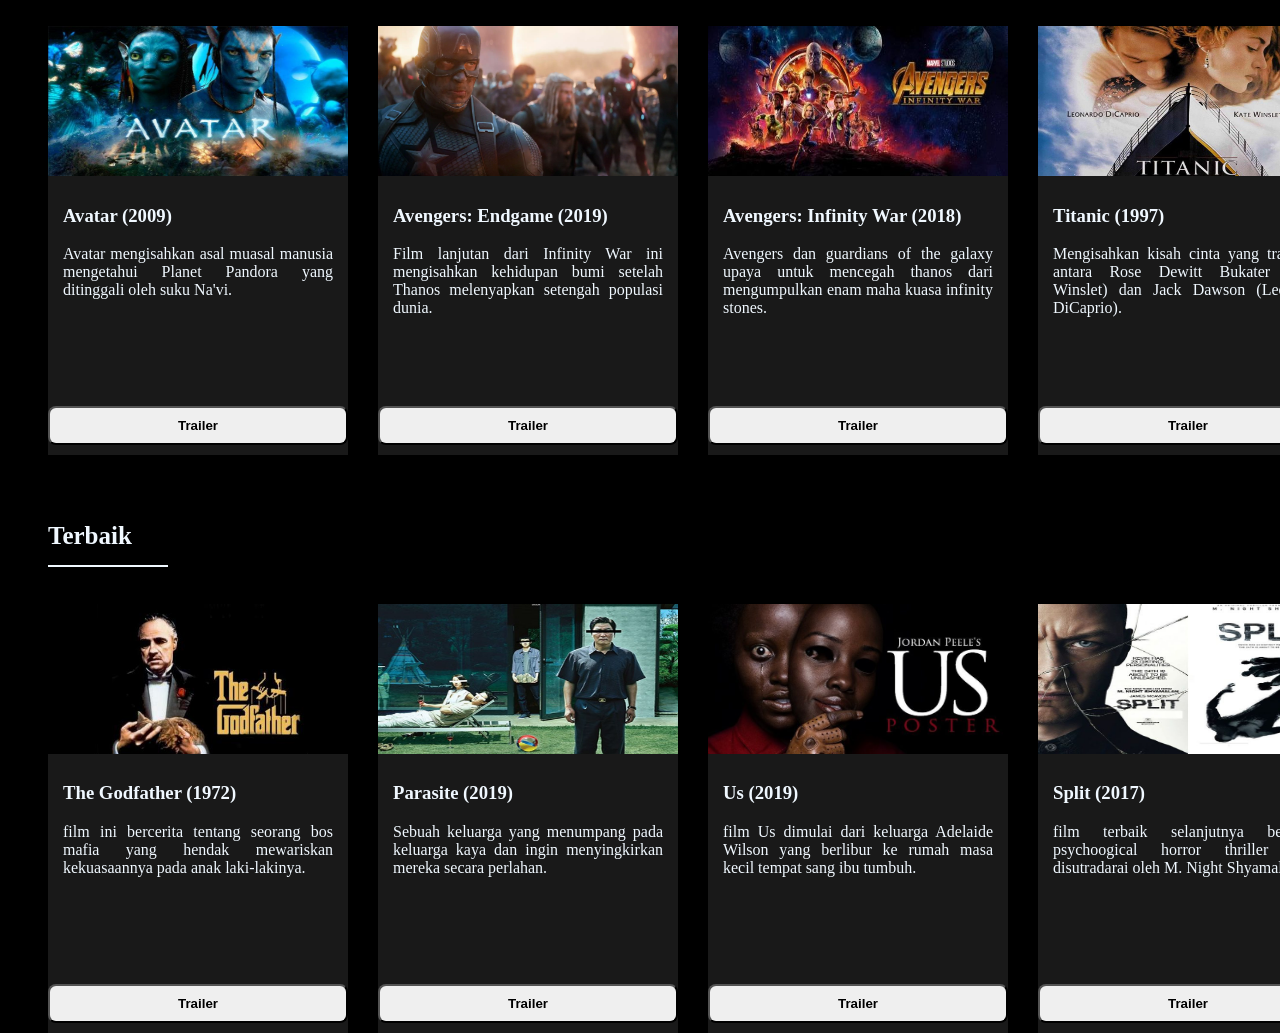
==== commit 7face039: "Update index.html" ====
--- a/index.html
+++ b/index.html
@@ -261,7 +261,7 @@
 
     <!-- Tombol "Back to Top" -->
     <div id="back-to-top">
-        <a href="#containernavbar">Kembali &#8679;</a>
+        <a href="#containernavbar">Kembali&#8679;</a>
     </div>
     
     <script src="script.js"></script>
--- a/style.css
+++ b/style.css
@@ -2,7 +2,7 @@
     background-color: black;
     padding: 0;
     margin: 0;
-    min-widht: 100vw;
+    min-width: 100vw;
 }
 .containernavbar {
     background: linear-gradient(to bottom, rgb(59, 1, 1), black);
@@ -110,6 +110,11 @@
     display: flex;
     gap: 30px;
     margin-top: 20px;
+    overflow: scroll;
+}
+
+::-webkit-scrollbar{
+    display: none;
 }
 
 .card {
@@ -122,6 +127,10 @@
     justify-content: space-between;
 }
 
+.konten {
+    display: flex;
+    flex-direction: column;
+}
 .konten img {
     width: 300px;
     height: 150px;
@@ -146,7 +155,6 @@
 
 .konten button {
     padding: 10px 20px;
-    margin-left: 100px;
     margin-top: 30px;
     border-radius: 8px;
     font-weight: 700;
@@ -169,10 +177,10 @@
 
 #back-to-top {
     position: fixed;
-    right: 20px;
     display: none;
     top: 30px;
-    right: 50vw;
+    right: 50%;
+    left: 50%;
 }
 
 #back-to-top a {
